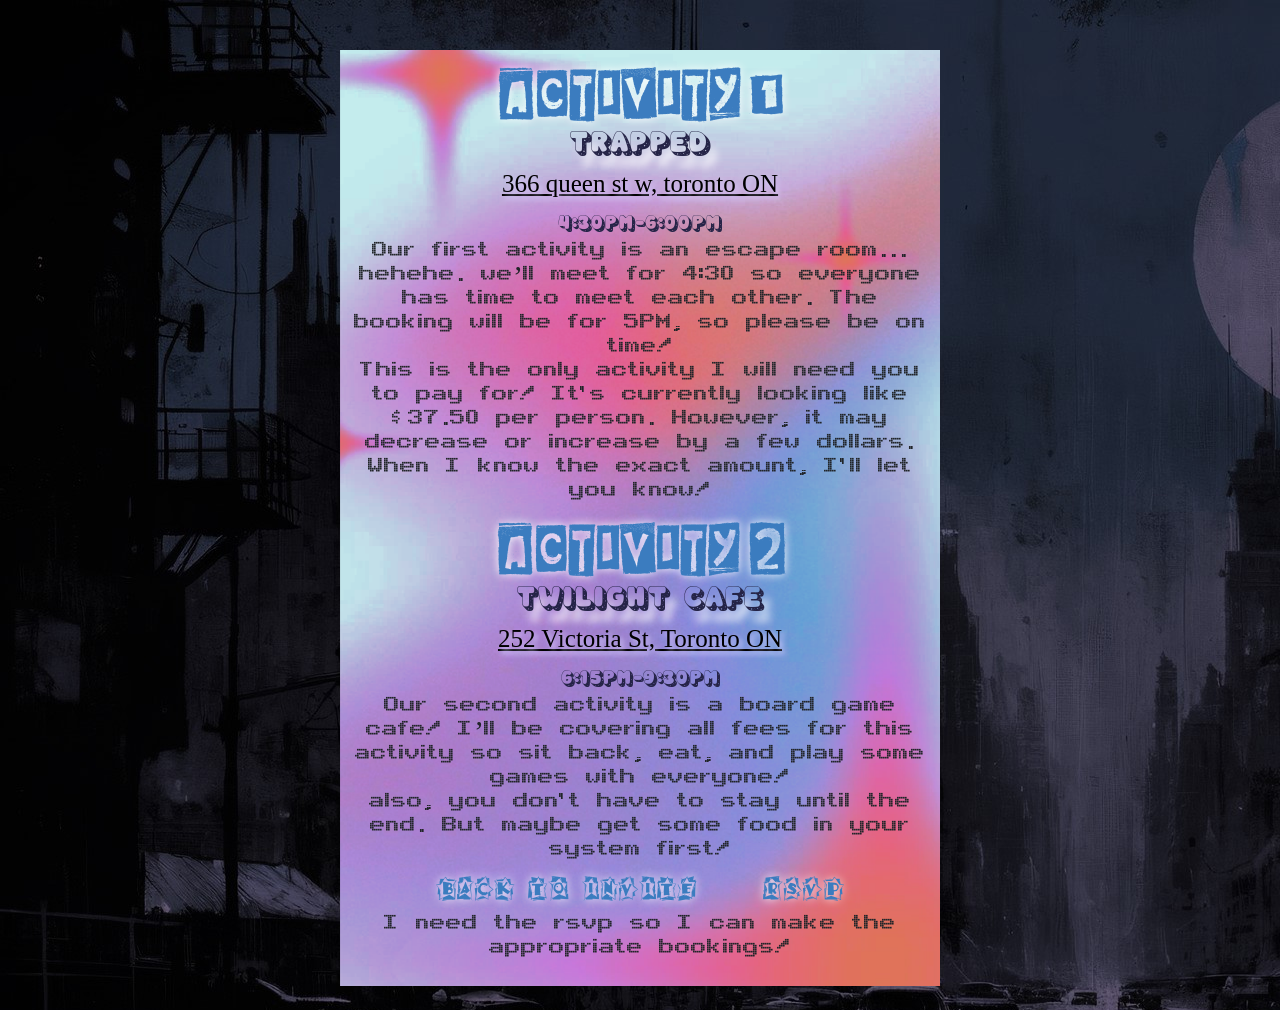
==== plans.html @ 2e5b956d "new bg, renewed invite screen and changed fonts" ====
<!DOCTYPE html>
<html>

<head>
    <title>Activities!</title>
    <!-- METADATA GOES HERE -->
    <meta charset="utf-8">
    <meta name="viewport" content="width=device-width, initial-scale=1">

    <!-- BOOTSTRAP 5 -->
    <script src="https://cdn.jsdelivr.net/npm/bootstrap@5.3.2/dist/js/bootstrap.bundle.min.js"
        integrity="sha384-C6RzsynM9kWDrMNeT87bh95OGNyZPhcTNXj1NW7RuBCsyN/o0jlpcV8Qyq46cDfL" crossorigin="anonymous">
        </script>
    <link href="https://cdn.jsdelivr.net/npm/bootstrap@5.3.2/dist/css/bootstrap.min.css" rel="stylesheet"
        integrity="sha384-T3c6CoIi6uLrA9TneNEoa7RxnatzjcDSCmG1MXxSR1GAsXEV/Dwwykc2MPK8M2HN" crossorigin="anonymous">

    <!-- JQUERY -->
    <script src="https://code.jquery.com/jquery-3.7.1.min.js"
        integrity="sha256-/JqT3SQfawRcv/BIHPThkBvs0OEvtFFmqPF/lYI/Cxo=" crossorigin="anonymous"></script>
    <script src="script.js"></script>

    <!-- BOOTSTRAP ICONS -->
    <link rel="stylesheet" href="https://cdn.jsdelivr.net/npm/bootstrap-icons@1.13.1/font/bootstrap-icons.min.css">

    <link href="css/style.css" rel="stylesheet">
</head>

<body>

    <div class="container lg-mt-4 mb-4">
        <div class="row-lg">
            <h1 class="pt-4">Activity 1</h1>
            <h2 class="activity">Trapped</h2>
            <a
                href="https://www.google.com/maps/place/Trapped+Escape+Rooms+%26+Lounge+Toronto/@43.649395,-79.3977087,17z/data=!3m1!4b1!4m6!3m5!1s0x882b35e3f045a2fd:0xb1fb84a2f8e93d19!8m2!3d43.6493911!4d-79.3951284!16s%2Fg%2F11w3zc_pdm?entry=ttu&g_ep=EgoyMDI1MTEyMy4xIKXMDSoASAFQAw%3D%3D">
                366 queen st w, toronto ON</a>

            <h6>4:30PM-6:00PM</h6>

            <p>Our first activity is an escape room... hehehe. we’ll meet for 4:30 so everyone has time
                to meet each
                other. The booking will be for 5PM, so please be on time!</p>
            <p>This is the only activity I will need you to pay for! It's currently looking like $37.50
                per person. However, it may decrease or increase by a few dollars. When I know the exact amount, I'll
                let you know!</p>
        </div>
        <div class="row-lg">
            <h1 class="pt-4">Activity 2</h1>
            <h2 class="activity">Twilight Cafe</h2>

            <a
                href="https://www.google.ca/maps/place/Twilight+Cafe+%26+Bar+(667+Yonge)/@43.6684803,-79.3859076,17z/data=!3m1!4b1!4m6!3m5!1s0x882b35a70a8a9e47:0x47cebce796bd8eca!8m2!3d43.6684803!4d-79.3859076!16s%2Fg%2F11y6x6l1x_?coh=225987&entry=tts&g_ep=EgoyMDI1MDExNS4wIPu8ASoASAFQAw%3D%3D">
                252 Victoria St, Toronto ON</a>

            <h6>6:15PM-9:30PM</h6>

            <p>Our second activity is a board game cafe! I’ll be covering all fees for this activity so
                sit back, eat, and play some games with everyone!</p>
            <p>also, you don't have to stay until the end. But maybe get some food in your system first!</p>
        </div>

        <nav id="moreinfo" class="pb-4">
            <a href="invite.html">Back to invite</a>
            <a href="https://forms.gle/zW8nwzM5MHYB6KwD8">RSVP</a>
            <p>I need the rsvp so I can make the appropriate bookings!</p>
        </nav>
    </div>

</body>

</html>
---- css/style.css ----
@font-face {
    font-family: "starborn";
    src: url('fonts/a_star_is_born/ASTAB___.woff2') format('woff2');
    font-weight: normal;
}

@font-face {
    font-family: "artpost";
    src: url('fonts/art_post/artpost.woff2') format('woff2');
    font-weight: normal;
}

@font-face {
    font-family: "artpost";
    src: url('fonts/art_post/artpostblack.woff2') format('woff2');
    font-weight: bold;
}

@font-face {
    font-family: "blackcasper";
    src: url('fonts/blackcasper/BlackCasper.woff2') format('woff2');
    font-weight: normal;
}

@font-face {
    font-family: "arcade";
    src: url('fonts/arcade/ARCADE.woff2') format('woff2');
    font-weight: normal;
}
@font-face {
    font-family: "newromantics";
    src: url('fonts/newromantics/newromantics.woff2') format('woff2');
    font-weight: normal;
}
@font-face{
    font-family: "butler";
    src: url('fonts/butler/Butler_Medium.woff2') format('woff2');
    font-weight: medium;
}
@font-face{
    font-family: "spacetime";
    src: url('fonts/spacetime/spacetime-regular.woff2') format('woff2');
    font-weight: normal;
}

/* headings */
h1, h2, h5{
    color: #3B7CBF;
    text-shadow: 0px 0px 10px rgb(255, 255, 255);
}
h3, h4, h6{
    color: #242346;
}
h1 { font-family: "artpost"; }
h2 {font-family: "spacetime";
    font-size: 100px;
    text-shadow: 5px 10px 8px rgba(255, 255, 255);
    margin-inline: 0 auto;
    line-height: 0.7;
}
h3 { font-family: "butler"; font-size: 30px;}
h4 { font-family: "newromantics"; font-size: 30px; letter-spacing: 3px;}
h5 { font-family: "artpost"; font-size: 30px; }
h6 { font-family: "spacetime"; font-size: 20px; }

/* paragraph text */
p { font-family: "arcade"; font-size: 30px; margin-bottom: 0; line-height: 0.8;}

/*elements*/
body{
    text-align: center;
    background-image: url('images/gothiccity.jpg');
    background-size: fill;
}
.container{
    background-image: url('images/texture.png');
    background-size: cover;
    max-width: 600px; /* or whatever breakpoint feels right */
    width: 100%;
    margin-top: 50px;
    margin-left: 0 auto;
    margin-right: 0 auto; /* keeps it centered */
}
.activity{
    color:#242346;
    font-size: 30px;
}
nav a, a{
    color: #3B7CBF;
    font-family: "starborn";
    font-size: 25px;
    padding: 0px 30px;
    line-height: 50px;
    text-decoration: none;
    text-shadow: 0px 0px 10px rgb(255, 255, 255);
}
a{
    color:black;
    font-family: "imweird";
    text-decoration:underline;
    text-shadow: 3px 3px 5px rgb(214, 206, 255);
}
a:hover{
    color: #78bcff;

}
text{
    text-align: center;
}
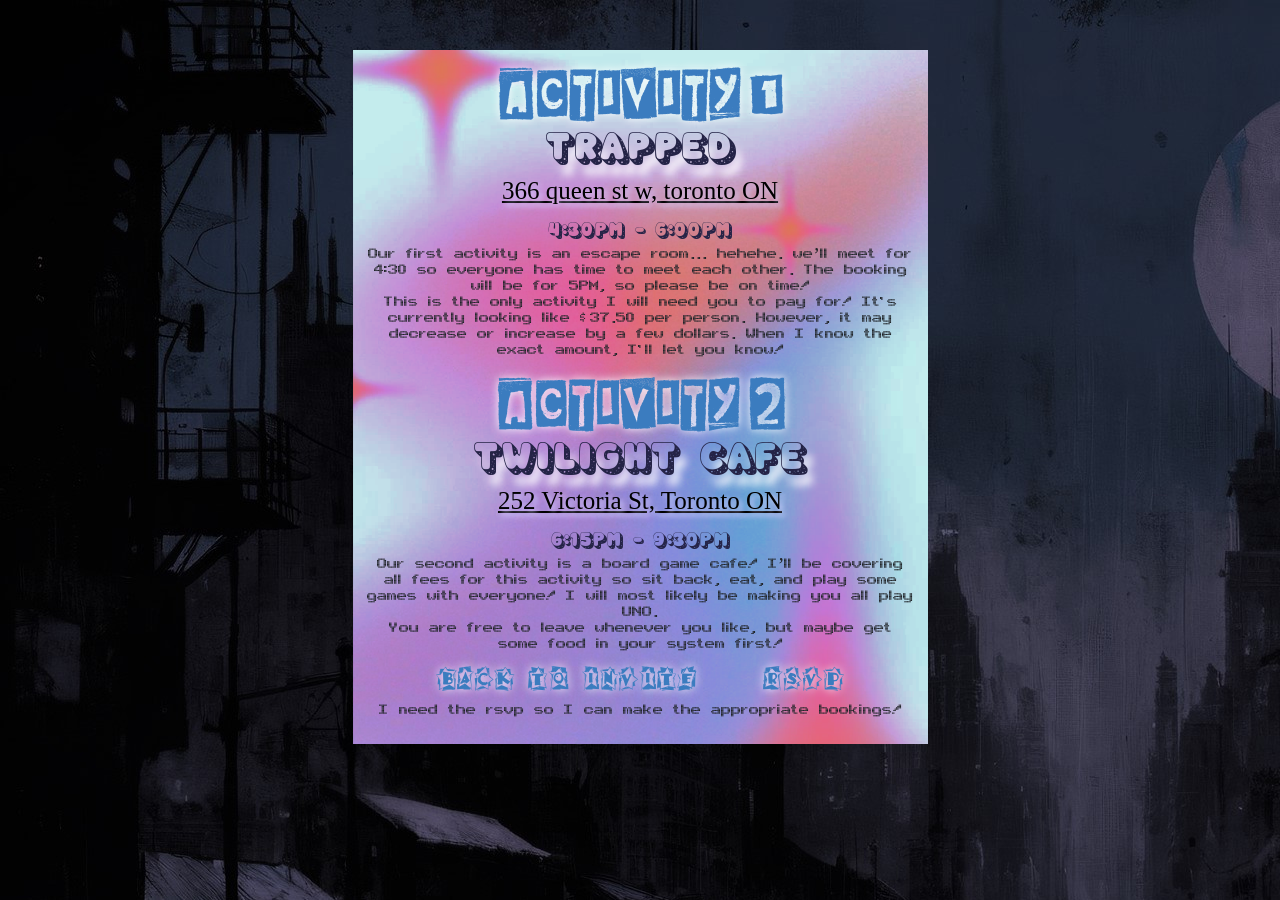
==== commit d20a1a2b: "adjusting spacing, added inline style for easier font changes" ====
--- a/plans.html
+++ b/plans.html
@@ -23,6 +23,16 @@
     <link rel="stylesheet" href="https://cdn.jsdelivr.net/npm/bootstrap-icons@1.13.1/font/bootstrap-icons.min.css">
 
     <link href="css/style.css" rel="stylesheet">
+
+    <style>
+        h2{
+            color:#242346;
+            font-size:40px;
+        }
+        p{
+            font-size:20px;
+        }
+    </style>
 </head>
 
 <body>
@@ -30,12 +40,12 @@
     <div class="container lg-mt-4 mb-4">
         <div class="row-lg">
             <h1 class="pt-4">Activity 1</h1>
-            <h2 class="activity">Trapped</h2>
+            <h2>Trapped</h2>
             <a
                 href="https://www.google.com/maps/place/Trapped+Escape+Rooms+%26+Lounge+Toronto/@43.649395,-79.3977087,17z/data=!3m1!4b1!4m6!3m5!1s0x882b35e3f045a2fd:0xb1fb84a2f8e93d19!8m2!3d43.6493911!4d-79.3951284!16s%2Fg%2F11w3zc_pdm?entry=ttu&g_ep=EgoyMDI1MTEyMy4xIKXMDSoASAFQAw%3D%3D">
                 366 queen st w, toronto ON</a>
 
-            <h6>4:30PM-6:00PM</h6>
+            <h6>4:30PM - 6:00PM</h6>
 
             <p>Our first activity is an escape room... hehehe. we’ll meet for 4:30 so everyone has time
                 to meet each
@@ -46,17 +56,17 @@
         </div>
         <div class="row-lg">
             <h1 class="pt-4">Activity 2</h1>
-            <h2 class="activity">Twilight Cafe</h2>
+            <h2>Twilight Cafe</h2>
 
             <a
                 href="https://www.google.ca/maps/place/Twilight+Cafe+%26+Bar+(667+Yonge)/@43.6684803,-79.3859076,17z/data=!3m1!4b1!4m6!3m5!1s0x882b35a70a8a9e47:0x47cebce796bd8eca!8m2!3d43.6684803!4d-79.3859076!16s%2Fg%2F11y6x6l1x_?coh=225987&entry=tts&g_ep=EgoyMDI1MDExNS4wIPu8ASoASAFQAw%3D%3D">
                 252 Victoria St, Toronto ON</a>
 
-            <h6>6:15PM-9:30PM</h6>
+            <h6>6:15PM - 9:30PM</h6>
 
             <p>Our second activity is a board game cafe! I’ll be covering all fees for this activity so
-                sit back, eat, and play some games with everyone!</p>
-            <p>also, you don't have to stay until the end. But maybe get some food in your system first!</p>
+                sit back, eat, and play some games with everyone! I will most likely be making you all play UNO.</p>
+            <p>You are free to leave whenever you like, but maybe get some food in your system first!</p>
         </div>
 
         <nav id="moreinfo" class="pb-4">
--- a/css/style.css
+++ b/css/style.css
@@ -3,25 +3,21 @@
     src: url('fonts/a_star_is_born/ASTAB___.woff2') format('woff2');
     font-weight: normal;
 }
-
 @font-face {
     font-family: "artpost";
     src: url('fonts/art_post/artpost.woff2') format('woff2');
     font-weight: normal;
 }
-
 @font-face {
     font-family: "artpost";
     src: url('fonts/art_post/artpostblack.woff2') format('woff2');
     font-weight: bold;
 }
-
 @font-face {
     font-family: "blackcasper";
     src: url('fonts/blackcasper/BlackCasper.woff2') format('woff2');
     font-weight: normal;
 }
-
 @font-face {
     font-family: "arcade";
     src: url('fonts/arcade/ARCADE.woff2') format('woff2');
@@ -75,15 +71,11 @@
 .container{
     background-image: url('images/texture.png');
     background-size: cover;
-    max-width: 600px; /* or whatever breakpoint feels right */
+    max-width: 575px; /* or whatever breakpoint feels right */
     width: 100%;
     margin-top: 50px;
     margin-left: 0 auto;
     margin-right: 0 auto; /* keeps it centered */
-}
-.activity{
-    color:#242346;
-    font-size: 30px;
 }
 nav a, a{
     color: #3B7CBF;
@@ -101,7 +93,7 @@
     text-shadow: 3px 3px 5px rgb(214, 206, 255);
 }
 a:hover{
-    color: #78bcff;
+    color: #ff66b0;
 
 }
 text{
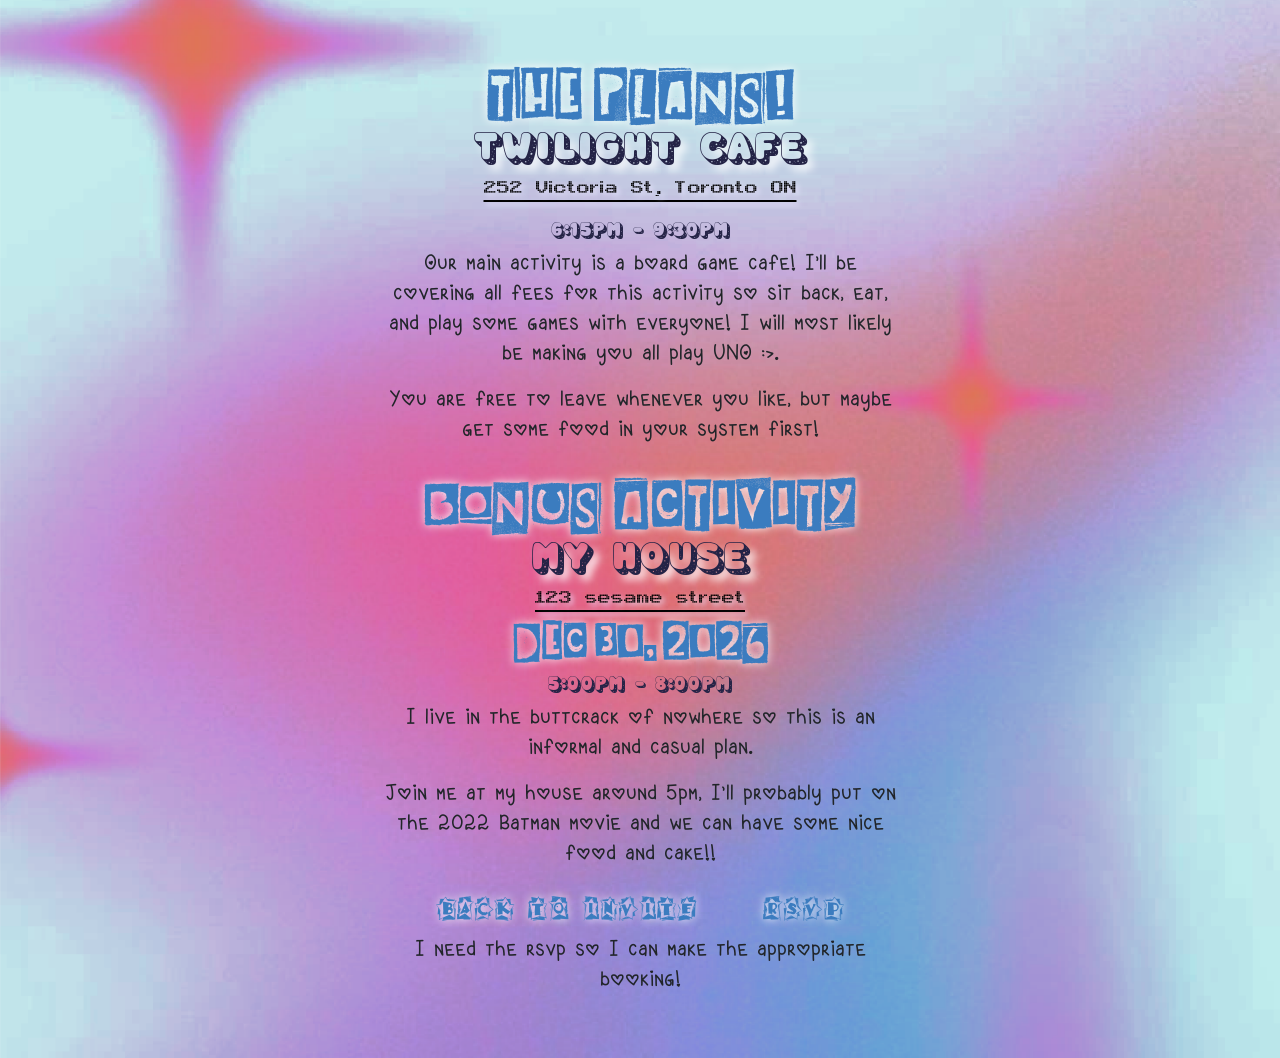
==== commit 395123a6: "updated paragraphs and css" ====
--- a/plans.html
+++ b/plans.html
@@ -30,7 +30,9 @@
             font-size:40px;
         }
         p{
-            font-size:20px;
+            padding-left: 15px; 
+            padding-right: 15px;
+            font-size: 20px;
         }
     </style>
 </head>
@@ -39,40 +41,38 @@
 
     <div class="container lg-mt-4 mb-4">
         <div class="row-lg">
-            <h1 class="pt-4">Activity 1</h1>
-            <h2>Trapped</h2>
-            <a
-                href="https://www.google.com/maps/place/Trapped+Escape+Rooms+%26+Lounge+Toronto/@43.649395,-79.3977087,17z/data=!3m1!4b1!4m6!3m5!1s0x882b35e3f045a2fd:0xb1fb84a2f8e93d19!8m2!3d43.6493911!4d-79.3951284!16s%2Fg%2F11w3zc_pdm?entry=ttu&g_ep=EgoyMDI1MTEyMy4xIKXMDSoASAFQAw%3D%3D">
-                366 queen st w, toronto ON</a>
-
-            <h6>4:30PM - 6:00PM</h6>
-
-            <p>Our first activity is an escape room... hehehe. we’ll meet for 4:30 so everyone has time
-                to meet each
-                other. The booking will be for 5PM, so please be on time!</p>
-            <p>This is the only activity I will need you to pay for! It's currently looking like $37.50
-                per person. However, it may decrease or increase by a few dollars. When I know the exact amount, I'll
-                let you know!</p>
-        </div>
-        <div class="row-lg">
-            <h1 class="pt-4">Activity 2</h1>
+            <h1 class="pt-4">The plans!</h1>
             <h2>Twilight Cafe</h2>
 
             <a
-                href="https://www.google.ca/maps/place/Twilight+Cafe+%26+Bar+(667+Yonge)/@43.6684803,-79.3859076,17z/data=!3m1!4b1!4m6!3m5!1s0x882b35a70a8a9e47:0x47cebce796bd8eca!8m2!3d43.6684803!4d-79.3859076!16s%2Fg%2F11y6x6l1x_?coh=225987&entry=tts&g_ep=EgoyMDI1MDExNS4wIPu8ASoASAFQAw%3D%3D">
+                href="">
                 252 Victoria St, Toronto ON</a>
 
             <h6>6:15PM - 9:30PM</h6>
 
-            <p>Our second activity is a board game cafe! I’ll be covering all fees for this activity so
-                sit back, eat, and play some games with everyone! I will most likely be making you all play UNO.</p>
+            <p>Our main activity is a board game cafe! I’ll be covering all fees for this activity so
+                sit back, eat, and play some games with everyone! I will most likely be making you all play UNO :>.</p>
             <p>You are free to leave whenever you like, but maybe get some food in your system first!</p>
+        </div>
+        <div class="row-lg">
+            <h1 class="pt-4">Bonus Activity</h1>
+            <h2>My house</h2>
+            <a
+                href="">
+                123 sesame street</a>
+            <h5>Dec 30, 2026</h5>
+            <h6>5:00PM - 8:00PM</h6>
+
+            <p>I live in the buttcrack of nowhere so this is an informal and casual plan.</p>
+            <p>Join me at my house around 5pm, I'll probably put on the 2022 Batman movie and
+                we can have some nice food and cake!!</p>
+            
         </div>
 
         <nav id="moreinfo" class="pb-4">
             <a href="invite.html">Back to invite</a>
             <a href="https://forms.gle/zW8nwzM5MHYB6KwD8">RSVP</a>
-            <p>I need the rsvp so I can make the appropriate bookings!</p>
+            <p>I need the rsvp so I can make the appropriate booking!</p>
         </nav>
     </div>
 
--- a/css/style.css
+++ b/css/style.css
@@ -39,6 +39,11 @@
     font-weight: normal;
 }
 
+@font-face{
+    font-family: "love";
+    src: url('fonts/Love.woff');
+}
+
 /* headings */
 h1, h2, h5{
     color: #3B7CBF;
@@ -49,8 +54,8 @@
 }
 h1 { font-family: "artpost"; }
 h2 {font-family: "spacetime";
-    font-size: 100px;
-    text-shadow: 5px 10px 8px rgba(255, 255, 255);
+    font-size: 75px;
+    text-shadow: 5px 5px 8px rgba(255, 255, 255);
     margin-inline: 0 auto;
     line-height: 0.7;
 }
@@ -60,22 +65,23 @@
 h6 { font-family: "spacetime"; font-size: 20px; }
 
 /* paragraph text */
-p { font-family: "arcade"; font-size: 30px; margin-bottom: 0; line-height: 0.8;}
+p { font-family: "love"; font-size: 30px;}
 
 /*elements*/
 body{
     text-align: center;
-    background-image: url('images/gothiccity.jpg');
-    background-size: fill;
+    background-image: url('images/texture.png');
+    background-size: cover;
 }
 .container{
-    background-image: url('images/texture.png');
-    background-size: cover;
     max-width: 575px; /* or whatever breakpoint feels right */
-    width: 100%;
+    margin: 10px auto;
     margin-top: 50px;
-    margin-left: 0 auto;
-    margin-right: 0 auto; /* keeps it centered */
+    float: center;
+}
+.row{
+    margin: 0 auto;
+    float: center;
 }
 nav a, a{
     color: #3B7CBF;
@@ -88,9 +94,9 @@
 }
 a{
     color:black;
-    font-family: "imweird";
+    font-family: "arcade";
     text-decoration:underline;
-    text-shadow: 3px 3px 5px rgb(214, 206, 255);
+    text-shadow: 3px 3px 5px rgb(233, 229, 255);
 }
 a:hover{
     color: #ff66b0;
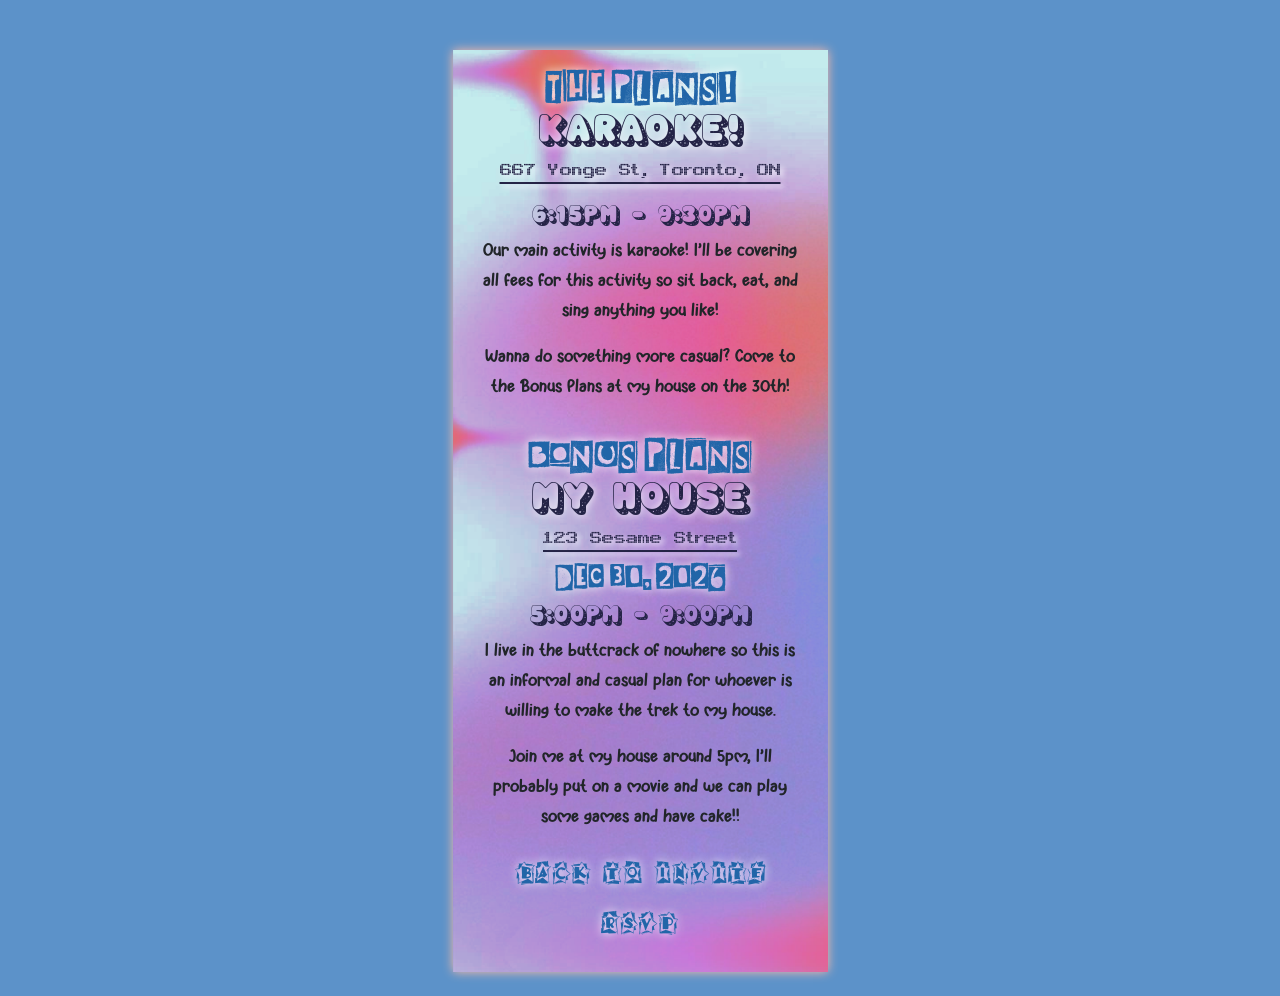
==== commit 258d729b: "adjusted appearance and font, updated plan descriptions" ====
--- a/plans.html
+++ b/plans.html
@@ -2,7 +2,7 @@
 <html>
 
 <head>
-    <title>Activities!</title>
+    <title>Plans!</title>
     <!-- METADATA GOES HERE -->
     <meta charset="utf-8">
     <meta name="viewport" content="width=device-width, initial-scale=1">
@@ -34,6 +34,9 @@
             padding-right: 15px;
             font-size: 20px;
         }
+        h6{
+            font-size: 25px;
+        }
     </style>
 </head>
 
@@ -42,37 +45,35 @@
     <div class="container lg-mt-4 mb-4">
         <div class="row-lg">
             <h1 class="pt-4">The plans!</h1>
-            <h2>Twilight Cafe</h2>
+            <h2>Karaoke!</h2>
 
             <a
                 href="">
-                252 Victoria St, Toronto ON</a>
+                667 Yonge St, Toronto, ON</a>
 
             <h6>6:15PM - 9:30PM</h6>
 
-            <p>Our main activity is a board game cafe! I’ll be covering all fees for this activity so
-                sit back, eat, and play some games with everyone! I will most likely be making you all play UNO :>.</p>
-            <p>You are free to leave whenever you like, but maybe get some food in your system first!</p>
+            <p>Our main activity is Karaoke! I’ll be covering all fees for this activity so
+                sit back, eat, and sing anything you like!</p>
+                <p>Wanna do something more casual? Come to the Bonus Plans at my house on the 30th!</p>
         </div>
         <div class="row-lg">
-            <h1 class="pt-4">Bonus Activity</h1>
+            <h1 class="pt-4">Bonus Plans</h1>
             <h2>My house</h2>
-            <a
-                href="">
-                123 sesame street</a>
-            <h5>Dec 30, 2026</h5>
-            <h6>5:00PM - 8:00PM</h6>
+            <a href="">
+                123 Sesame Street</a>
+            <h5 style="font-size: 20px;">Dec 30, 2026</h5>
+            <h6>5:00PM - 9:00PM</h6>
 
-            <p>I live in the buttcrack of nowhere so this is an informal and casual plan.</p>
-            <p>Join me at my house around 5pm, I'll probably put on the 2022 Batman movie and
-                we can have some nice food and cake!!</p>
+            <p>I live in the buttcrack of nowhere so this is an informal and casual plan for whoever is willing to make the trek to my house.</p>
+            <p>Join me at my house around 5pm, I'll probably put on a movie and
+                we can play some games and have cake!!</p>
             
         </div>
 
         <nav id="moreinfo" class="pb-4">
             <a href="invite.html">Back to invite</a>
             <a href="https://forms.gle/zW8nwzM5MHYB6KwD8">RSVP</a>
-            <p>I need the rsvp so I can make the appropriate booking!</p>
         </nav>
     </div>
 
--- a/css/style.css
+++ b/css/style.css
@@ -40,67 +40,70 @@
 }
 
 @font-face{
-    font-family: "love";
-    src: url('fonts/Love.woff');
+    font-family: "icecream";
+    src: url('fonts/icecream.woff');
 }
 
 /* headings */
 h1, h2, h5{
-    color: #3B7CBF;
+    color: #2165a8;
     text-shadow: 0px 0px 10px rgb(255, 255, 255);
 }
 h3, h4, h6{
     color: #242346;
 }
-h1 { font-family: "artpost"; }
+h1 { font-family: "artpost"; font-size: 25px;}
 h2 {font-family: "spacetime";
     font-size: 75px;
-    text-shadow: 5px 5px 8px rgba(255, 255, 255);
     margin-inline: 0 auto;
     line-height: 0.7;
 }
-h3 { font-family: "butler"; font-size: 30px;}
+h3 { font-family: "butler"; font-size: 25px;}
 h4 { font-family: "newromantics"; font-size: 30px; letter-spacing: 3px;}
 h5 { font-family: "artpost"; font-size: 30px; }
-h6 { font-family: "spacetime"; font-size: 20px; }
+h6 { font-family: "spacetime"; font-size: 30px; }
 
 /* paragraph text */
-p { font-family: "love"; font-size: 30px;}
+p { font-family: "icecream"; font-size: 20px;}
 
 /*elements*/
 body{
     text-align: center;
-    background-image: url('images/texture.png');
-    background-size: cover;
+    background-color: #5c92c9;
+    
 }
 .container{
-    max-width: 575px; /* or whatever breakpoint feels right */
+    max-width: 375px; /* or whatever breakpoint feels right */
     margin: 10px auto;
     margin-top: 50px;
     float: center;
+    background-image: url('images/texture.png');
+    background-size: cover;
+    box-shadow: 0px 0px 10px #ffbba6
 }
 .row{
     margin: 0 auto;
     float: center;
 }
 nav a, a{
-    color: #3B7CBF;
+    color: #2165a8;
     font-family: "starborn";
-    font-size: 25px;
-    padding: 0px 30px;
+    font-size: 24px;
+    padding: 0px 30px 0px 30px;
     line-height: 50px;
     text-decoration: none;
     text-shadow: 0px 0px 10px rgb(255, 255, 255);
 }
 a{
-    color:black;
+    color: #242346;
     font-family: "arcade";
     text-decoration:underline;
-    text-shadow: 3px 3px 5px rgb(233, 229, 255);
+    text-shadow: 3px 3px 5px rgb(248, 247, 255);
+    text-align:center;
 }
 a:hover{
-    color: #ff66b0;
-
+    color: #ffa4d0;
+    text-shadow: 3px 3px 7px #3d3b7a;
 }
 text{
     text-align: center;
